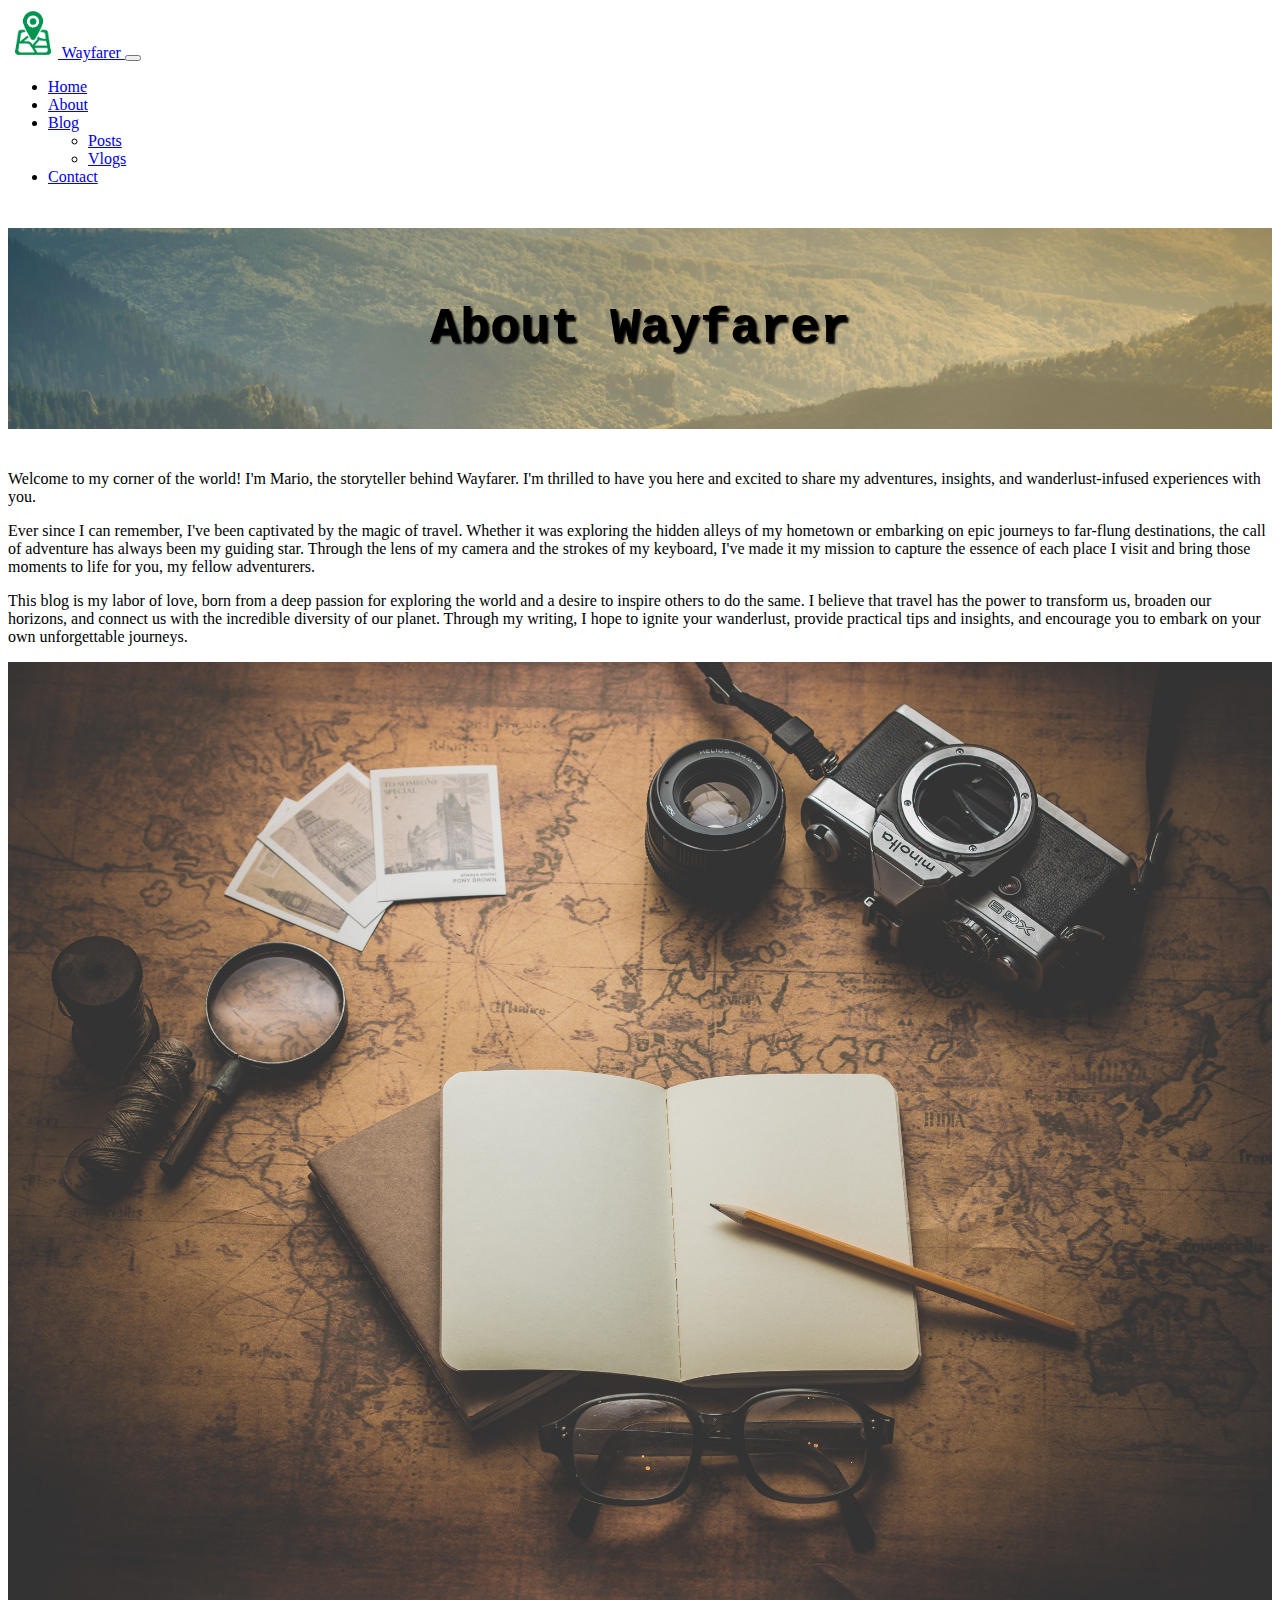
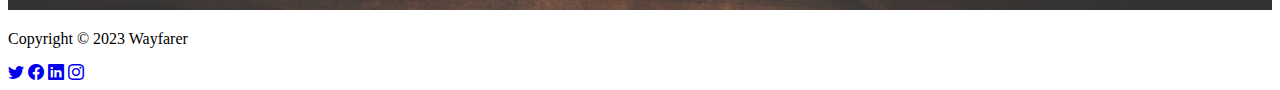
==== about.html @ 31ce6904 "Netlify Demo" ====
<!DOCTYPE html>
<html lang="en">
  <head>
    <meta charset="UTF-8" />
    <meta name="viewport" content="width=device-width, initial-scale=1.0" />
    <link
      href="https://cdn.jsdelivr.net/npm/bootstrap@5.3.1/dist/css/bootstrap.min.css"
      rel="stylesheet"
      integrity="sha384-4bw+/aepP/YC94hEpVNVgiZdgIC5+VKNBQNGCHeKRQN+PtmoHDEXuppvnDJzQIu9"
      crossorigin="anonymous"
    />
    <link
      rel="stylesheet"
      href="https://cdn.jsdelivr.net/npm/bootstrap-icons@1.11.0/font/bootstrap-icons.css"
    />
    <link rel="stylesheet" href="style.css" />
    <link rel="shortcut icon" href="./Wayfarer.png" type="image/x-icon" />
    <title>Wayfarer | Welcome</title>
  </head>
  <body class="bg-light">
    <!-- Navbar -->
    <nav
      id="main_menu"
      class="navbar navbar-expand-lg bg-dark navbar-dark sticky-top"
    >
      <div class="container">
        <a class="navbar-brand" href="#">
          <img
            src="./Images/Wayfarer.png"
            alt="Wayfarer Logo"
            width="50"
            height="50"
            class="d-inline-block text-center"
          />
          Wayfarer
        </a>
        <button
          class="navbar-toggler"
          type="button"
          data-bs-toggle="collapse"
          data-bs-target="#navmenu"
        >
          <span class="navbar-toggler-icon"></span>
        </button>
        <div class="collapse navbar-collapse" id="navmenu">
          <ul class="navbar-nav ms-auto">
            <li class="nav-item">
              <a href="index.html" class="nav-link">Home</a>
            </li>
            <li class="nav-item">
              <a href="about.html" class="nav-link">About</a>
            </li>
            <li class="dropdown">
              <a
                href="#"
                class="nav-link dropdown-toggle"
                role="button"
                data-bs-toggle="dropdown"
                >Blog</a
              >
              <ul class="dropdown-menu">
                <li>
                  <a href="#" class="dropdown-item">Posts</a>
                </li>
                <li><a href="#" class="dropdown-item">Vlogs</a></li>
              </ul>
            </li>
            <li class="nav-item">
              <a href="contact.html" class="nav-link">Contact</a>
            </li>
          </ul>
        </div>
      </div>
    </nav>
    <!-- About -->
    <section id="about">
      <h2 id="about-title" class="text-light">About Wayfarer</h2>
      <div id="bg-about" class="text-dark">
        <div class="container text-center mb-5 mt-5">
          <div class="row p-3">
            <div class="col-md-6">
              <p class="lead fw-bold">
                Welcome to my corner of the world! I'm Mario, the storyteller
                behind Wayfarer. I'm thrilled to have you here and excited to
                share my adventures, insights, and wanderlust-infused
                experiences with you.
              </p>

              <p>
                Ever since I can remember, I've been captivated by the magic of
                travel. Whether it was exploring the hidden alleys of my
                hometown or embarking on epic journeys to far-flung
                destinations, the call of adventure has always been my guiding
                star. Through the lens of my camera and the strokes of my
                keyboard, I've made it my mission to capture the essence of each
                place I visit and bring those moments to life for you, my fellow
                adventurers.
              </p>

              <p>
                This blog is my labor of love, born from a deep passion for
                exploring the world and a desire to inspire others to do the
                same. I believe that travel has the power to transform us,
                broaden our horizons, and connect us with the incredible
                diversity of our planet. Through my writing, I hope to ignite
                your wanderlust, provide practical tips and insights, and
                encourage you to embark on your own unforgettable journeys.
              </p>
            </div>
            <div class="col-md-6 align-self-center">
              <img src="./Images/about_1.jpg" alt="About 1" width="100%" />
            </div>
          </div>
        </div>
      </div>
    </section>

    <!-- Footer -->
    <footer class="p-3 bg-dark text-light text-center position-relative">
      <div class="container">
        <p>Copyright &copy; 2023 Wayfarer</p>
        <a href="#"><i class="bi bi-twitter text-light mx-2"></i></a>
        <a href="#"><i class="bi bi-facebook text-light mx-2"></i></a>
        <a href="#"><i class="bi bi-linkedin text-light mx-2"></i></a>
        <a href="#"><i class="bi bi-instagram text-light mx-2"></i></a>
      </div>
    </footer>

    <script
      src="https://cdn.jsdelivr.net/npm/bootstrap@5.3.1/dist/js/bootstrap.bundle.min.js"
      integrity="sha384-HwwvtgBNo3bZJJLYd8oVXjrBZt8cqVSpeBNS5n7C8IVInixGAoxmnlMuBnhbgrkm"
      crossorigin="anonymous"
    ></script>
  </body>
</html>
---- style.css ----
.logo-text {
  color: #009450;
}

#showcase {
  background-image: url(./Images/bg_1.jpg);
  background-position: center;
  background-repeat: no-repeat;
  background-size: cover;
  background-attachment: fixed;
  padding-top: 20vh;
  padding-bottom: 20vh;
  font-family: 'Courier New', Courier, monospace;
}

#showcase h2 {
  font-size: 70px;
  text-shadow: 2px 2px 2px black;
  text-transform: uppercase;
}

#showcase h3 {
  font-size: 30px;
  text-shadow: 2px 2px 2px black;
}

#introduction h3 {
  font-size: 30px;
  font-weight: bold;
  font-family: 'Courier New', Courier, monospace;
}

.carousel-control-prev-icon,
.carousel-control-next-icon {
  background-color: #333;
}

#introduction img {
  height: 400px;
  width: 100%;
  object-fit: cover;
}

#about h2 {
  font-size: 50px;
  text-shadow: 2px 2px 2px black;
  text-align: center;
  font-family: 'Courier New', Courier, monospace;
}

#about-title {
  background-image: url(./Images/about_2.jpg);
  background-repeat: no-repeat;
  background-position: center;
  background-size: cover;
  background-attachment: fixed;
  padding-top: 8vh;
  padding-bottom: 8vh;
}

.carousel-inner img{
  height: 500px;
  object-fit: cover;
}

.carousel-inner h2 {
  font-size: 35px;
  text-shadow: 2px 2px 2px black;
  font-family: 'Courier New', Courier, monospace;
}

.carousel-inner p {
  font-size: 20px;
  text-shadow: 2px 2px 2px black;
  font-style: italic;
  font-family: 'Courier New', Courier, monospace;
}

#post {
  background-image: url(./Images/bg_2.jpg);
  background-position: center;
  background-repeat: no-repeat;
  background-size: cover;
  background-attachment: fixed;

}

#post h5 {
  font-size: 20px;
  text-shadow: 2px 2px 2px black;
  font-weight: bold;
  font-family: 'Courier New', Courier, monospace;
}

#vlogs h2 {
  font-weight: bold;
  font-family: 'Courier New', Courier, monospace;
}
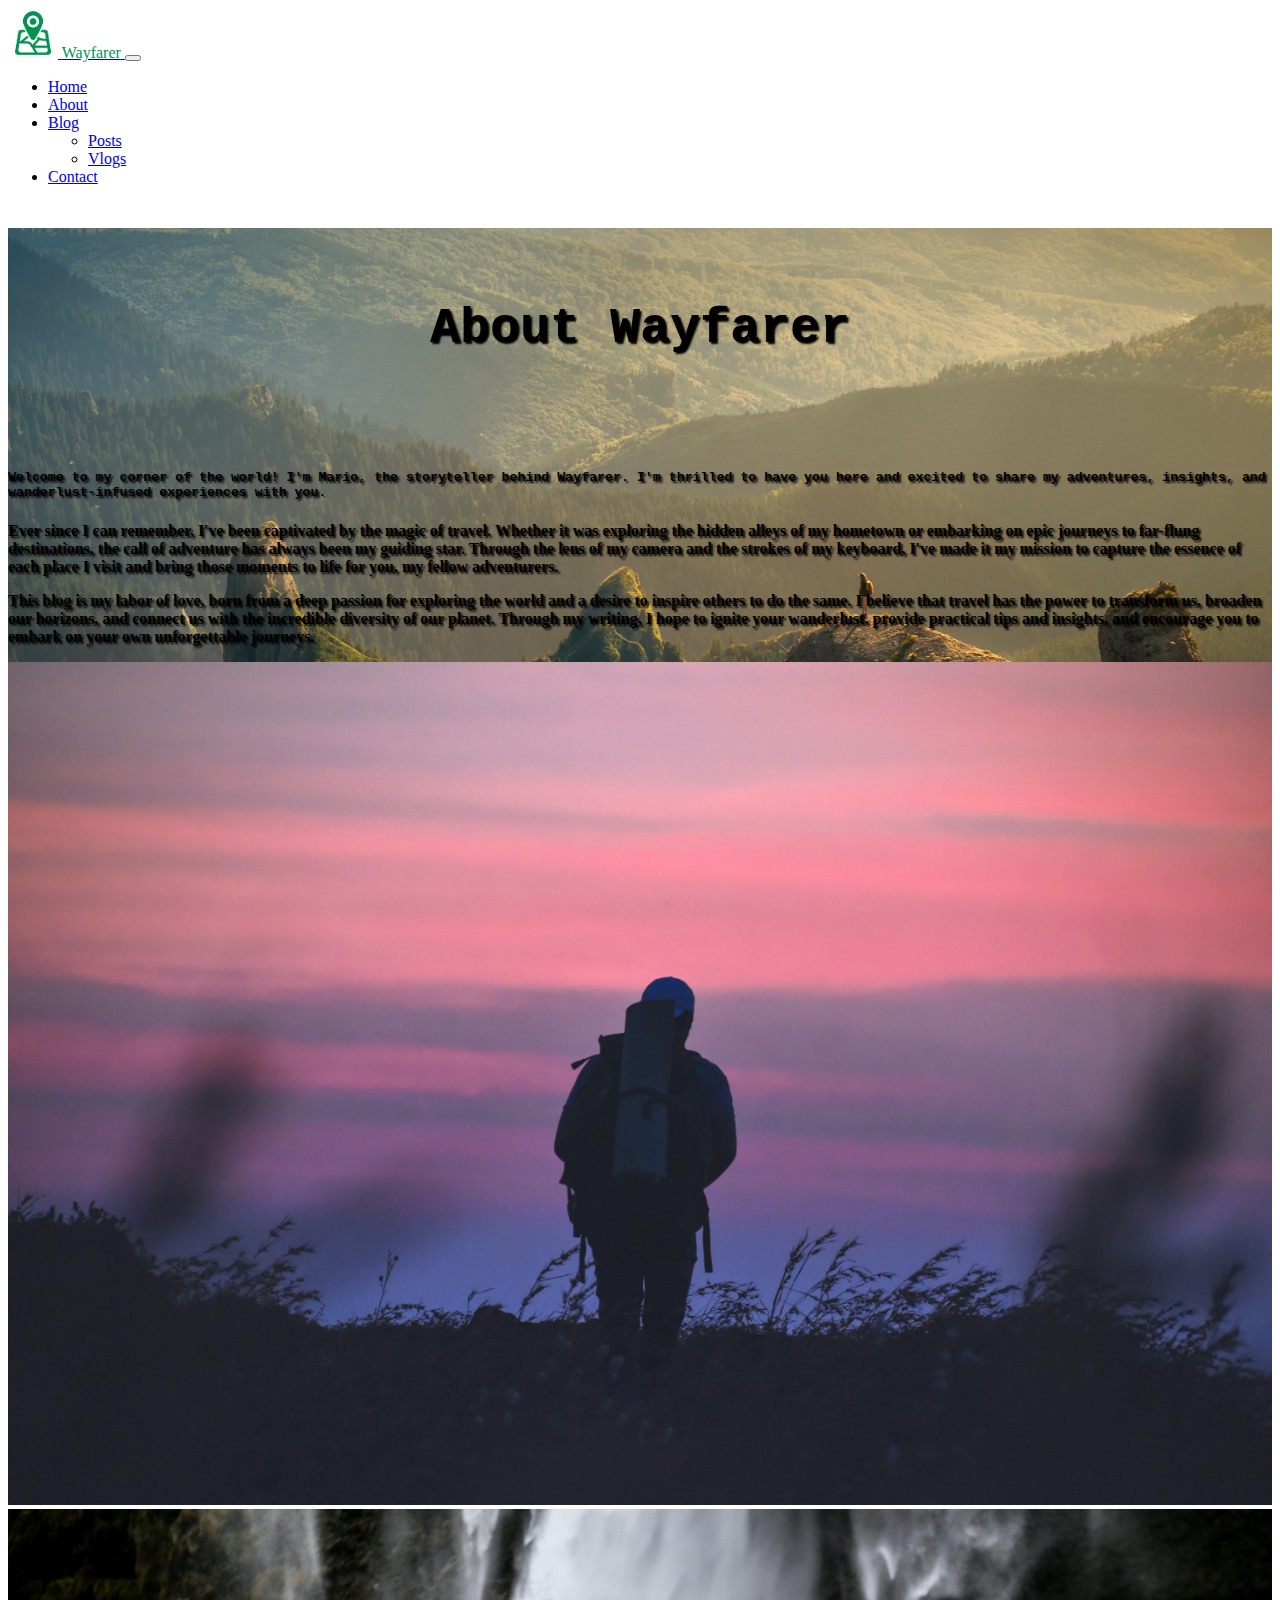
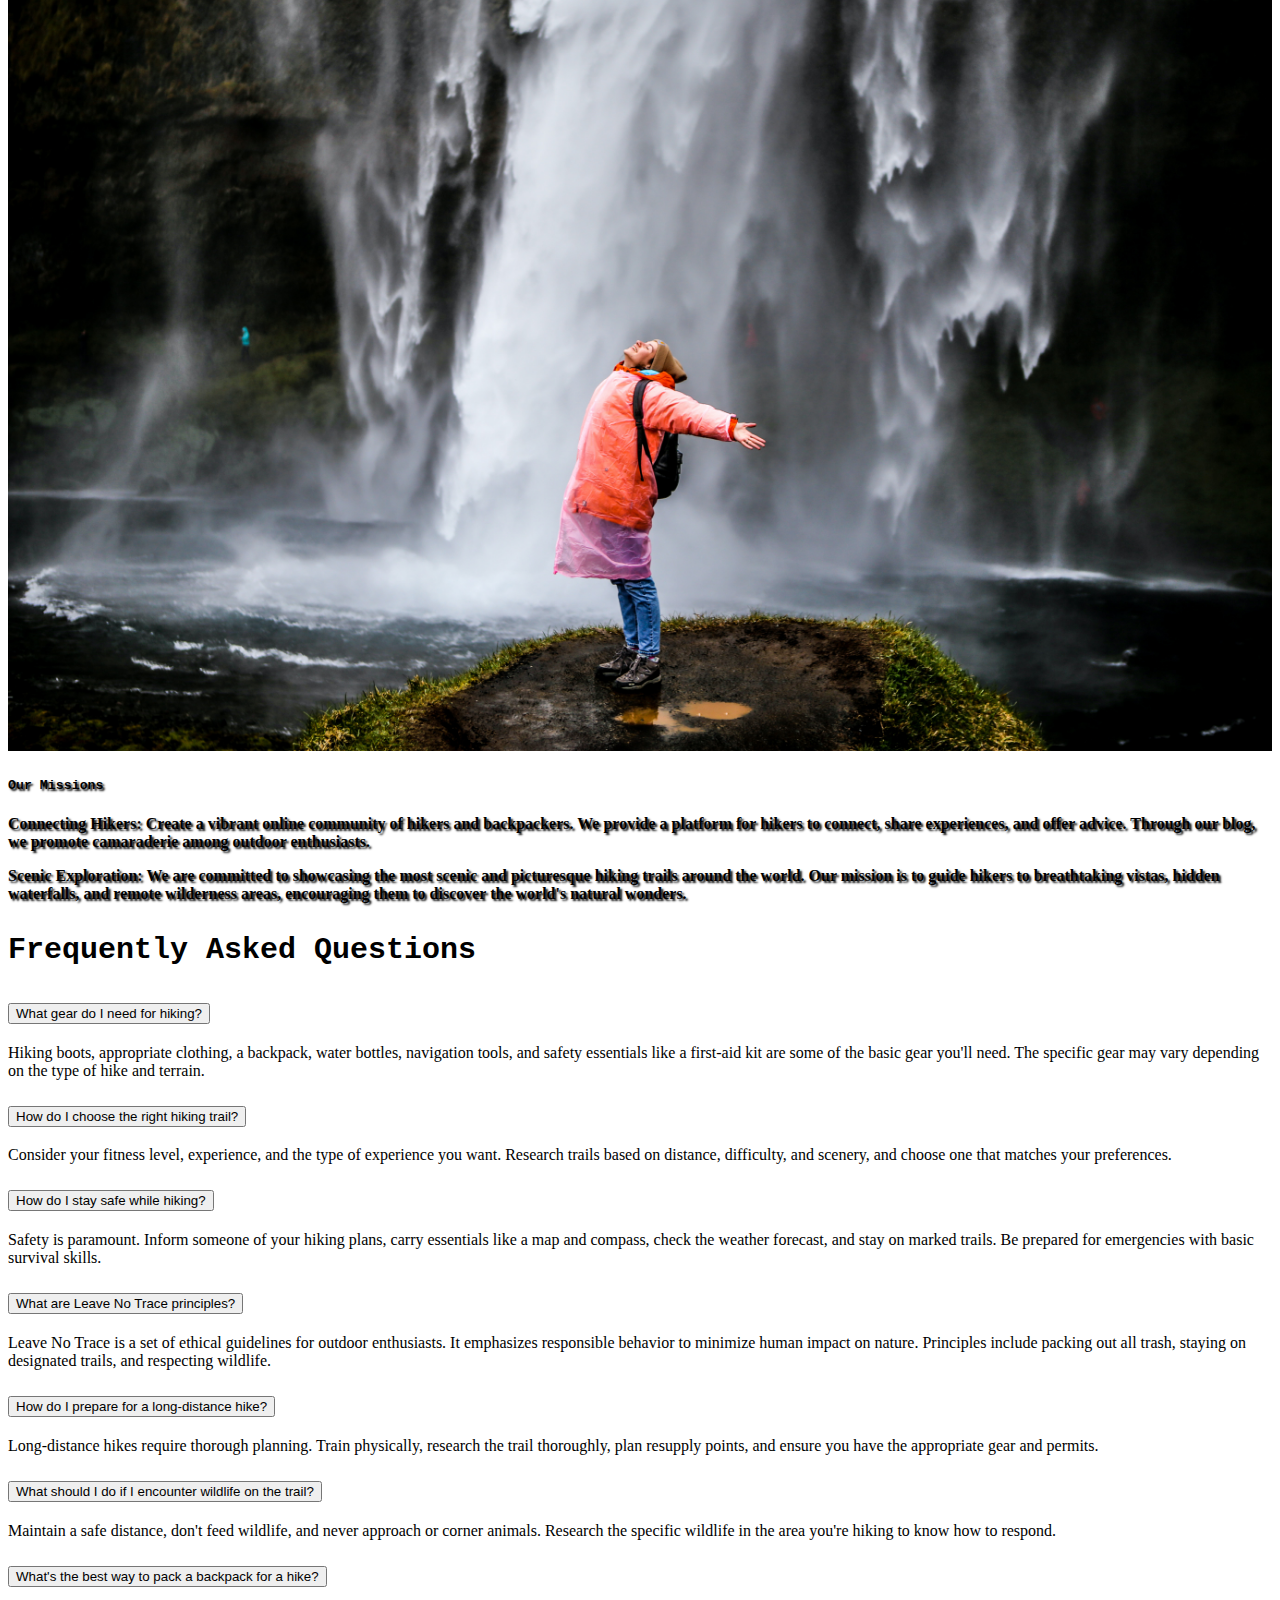
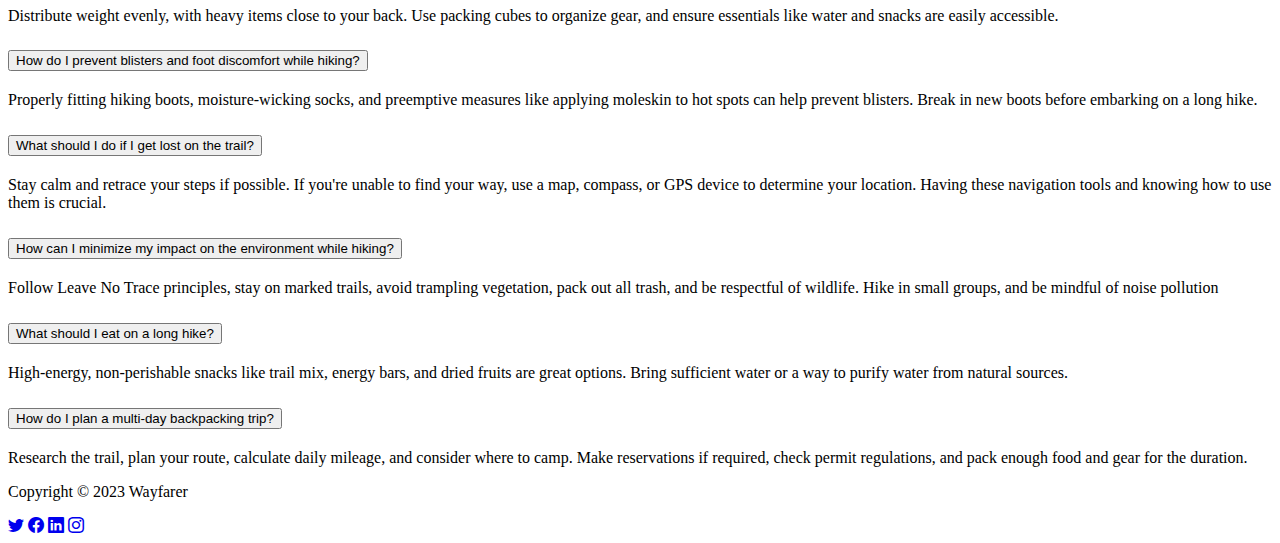
==== commit 36c8d4ff: "My Website" ====
--- a/about.html
+++ b/about.html
@@ -17,7 +17,7 @@
     <link rel="shortcut icon" href="./Wayfarer.png" type="image/x-icon" />
     <title>Wayfarer | Welcome</title>
   </head>
-  <body class="bg-light">
+  <body>
     <!-- Navbar -->
     <nav
       id="main_menu"
@@ -32,7 +32,7 @@
             height="50"
             class="d-inline-block text-center"
           />
-          Wayfarer
+          <span class="logo-text">Wayfarer</span>
         </a>
         <button
           class="navbar-toggler"
@@ -73,42 +73,371 @@
       </div>
     </nav>
     <!-- About -->
-    <section id="about">
-      <h2 id="about-title" class="text-light">About Wayfarer</h2>
-      <div id="bg-about" class="text-dark">
-        <div class="container text-center mb-5 mt-5">
-          <div class="row p-3">
-            <div class="col-md-6">
-              <p class="lead fw-bold">
-                Welcome to my corner of the world! I'm Mario, the storyteller
-                behind Wayfarer. I'm thrilled to have you here and excited to
-                share my adventures, insights, and wanderlust-infused
-                experiences with you.
-              </p>
-
-              <p>
-                Ever since I can remember, I've been captivated by the magic of
-                travel. Whether it was exploring the hidden alleys of my
-                hometown or embarking on epic journeys to far-flung
-                destinations, the call of adventure has always been my guiding
-                star. Through the lens of my camera and the strokes of my
-                keyboard, I've made it my mission to capture the essence of each
-                place I visit and bring those moments to life for you, my fellow
-                adventurers.
-              </p>
-
-              <p>
-                This blog is my labor of love, born from a deep passion for
-                exploring the world and a desire to inspire others to do the
-                same. I believe that travel has the power to transform us,
-                broaden our horizons, and connect us with the incredible
-                diversity of our planet. Through my writing, I hope to ignite
-                your wanderlust, provide practical tips and insights, and
-                encourage you to embark on your own unforgettable journeys.
-              </p>
+    <section id="about" class="text-light">
+      <h2 id="about-title">About Wayfarer</h2>
+      <div class="container text-center mb-5 mt-5">
+        <div class="row p-3">
+          <div class="col-md-6">
+            <h5>
+              Welcome to my corner of the world! I'm Mario, the storyteller
+              behind Wayfarer. I'm thrilled to have you here and excited to
+              share my adventures, insights, and wanderlust-infused experiences
+              with you.
+            </h5>
+
+            <p>
+              Ever since I can remember, I've been captivated by the magic of
+              travel. Whether it was exploring the hidden alleys of my hometown
+              or embarking on epic journeys to far-flung destinations, the call
+              of adventure has always been my guiding star. Through the lens of
+              my camera and the strokes of my keyboard, I've made it my mission
+              to capture the essence of each place I visit and bring those
+              moments to life for you, my fellow adventurers.
+            </p>
+
+            <p>
+              This blog is my labor of love, born from a deep passion for
+              exploring the world and a desire to inspire others to do the same.
+              I believe that travel has the power to transform us, broaden our
+              horizons, and connect us with the incredible diversity of our
+              planet. Through my writing, I hope to ignite your wanderlust,
+              provide practical tips and insights, and encourage you to embark
+              on your own unforgettable journeys.
+            </p>
+          </div>
+          <div class="col-md-6 align-self-center">
+            <img src="./Images/about_1.jpg" alt="About 1" width="100%" />
+          </div>
+        </div>
+      </div>
+      <div class="container text-center pb-5 mt-5">
+        <div class="row p-3">
+          <div class="col-md-6 align-self-center">
+            <img src="./Images/about_3.jpg" alt="About 1" width="100%" />
+          </div>
+          <div class="col-md-6 align-self-center">
+            <h5>Our Missions</h5>
+            <p>
+              <span class="mission">Connecting Hikers:</span> Create a vibrant
+              online community of hikers and backpackers. We provide a platform
+              for hikers to connect, share experiences, and offer advice.
+              Through our blog, we promote camaraderie among outdoor
+              enthusiasts.
+            </p>
+
+            <p>
+              <span class="mission">Scenic Exploration:</span> We are committed
+              to showcasing the most scenic and picturesque hiking trails around
+              the world. Our mission is to guide hikers to breathtaking vistas,
+              hidden waterfalls, and remote wilderness areas, encouraging them
+              to discover the world's natural wonders.
+            </p>
+          </div>
+        </div>
+      </div>
+    </section>
+
+    <!-- FAQs -->
+    <section>
+      <div class="container pt-3 pb-3 mt-3">
+        <h3 id="faq-title">Frequently Asked Questions</h3>
+      </div>
+      <div class="container text-center border mt-3 mb-5">
+        <div class="row p-3">
+          <div class="col-md-6">
+            <div class="accordion accordion-flush" id="faq">
+              <div class="accordion-item">
+                <h2 class="accordion-header">
+                  <button
+                    class="accordion-button collapsed"
+                    type="button"
+                    data-bs-toggle="collapse"
+                    data-bs-target="#faq1"
+                  >
+                    What gear do I need for hiking?
+                  </button>
+                </h2>
+                <div
+                  id="faq1"
+                  class="accordion-collapse collapse"
+                  data-bs-parent="#faq"
+                >
+                  <div class="accordion-body">
+                    Hiking boots, appropriate clothing, a backpack, water
+                    bottles, navigation tools, and safety essentials like a
+                    first-aid kit are some of the basic gear you'll need. The
+                    specific gear may vary depending on the type of hike and
+                    terrain.
+                  </div>
+                </div>
+              </div>
+              <div class="accordion-item">
+                <h2 class="accordion-header">
+                  <button
+                    class="accordion-button collapsed"
+                    type="button"
+                    data-bs-toggle="collapse"
+                    data-bs-target="#faq2"
+                  >
+                    How do I choose the right hiking trail?
+                  </button>
+                </h2>
+                <div
+                  id="faq2"
+                  class="accordion-collapse collapse"
+                  data-bs-parent="#faq"
+                >
+                  <div class="accordion-body">
+                    Consider your fitness level, experience, and the type of
+                    experience you want. Research trails based on distance,
+                    difficulty, and scenery, and choose one that matches your
+                    preferences.
+                  </div>
+                </div>
+              </div>
+              <div class="accordion-item">
+                <h2 class="accordion-header">
+                  <button
+                    class="accordion-button collapsed"
+                    type="button"
+                    data-bs-toggle="collapse"
+                    data-bs-target="#faq3"
+                  >
+                    How do I stay safe while hiking?
+                  </button>
+                </h2>
+                <div
+                  id="faq3"
+                  class="accordion-collapse collapse"
+                  data-bs-parent="#faq"
+                >
+                  <div class="accordion-body">
+                    Safety is paramount. Inform someone of your hiking plans,
+                    carry essentials like a map and compass, check the weather
+                    forecast, and stay on marked trails. Be prepared for
+                    emergencies with basic survival skills.
+                  </div>
+                </div>
+              </div>
+              <div class="accordion-item">
+                <h2 class="accordion-header">
+                  <button
+                    class="accordion-button collapsed"
+                    type="button"
+                    data-bs-toggle="collapse"
+                    data-bs-target="#faq4"
+                  >
+                    What are Leave No Trace principles?
+                  </button>
+                </h2>
+                <div
+                  id="faq4"
+                  class="accordion-collapse collapse"
+                  data-bs-parent="#faq"
+                >
+                  <div class="accordion-body">
+                    Leave No Trace is a set of ethical guidelines for outdoor
+                    enthusiasts. It emphasizes responsible behavior to minimize
+                    human impact on nature. Principles include packing out all
+                    trash, staying on designated trails, and respecting
+                    wildlife.
+                  </div>
+                </div>
+              </div>
+              <div class="accordion-item">
+                <h2 class="accordion-header">
+                  <button
+                    class="accordion-button collapsed"
+                    type="button"
+                    data-bs-toggle="collapse"
+                    data-bs-target="#faq5"
+                  >
+                    How do I prepare for a long-distance hike?
+                  </button>
+                </h2>
+                <div
+                  id="faq5"
+                  class="accordion-collapse collapse"
+                  data-bs-parent="#faq"
+                >
+                  <div class="accordion-body">
+                    Long-distance hikes require thorough planning. Train
+                    physically, research the trail thoroughly, plan resupply
+                    points, and ensure you have the appropriate gear and
+                    permits.
+                  </div>
+                </div>
+              </div>
+              <div class="accordion-item">
+                <h2 class="accordion-header">
+                  <button
+                    class="accordion-button collapsed"
+                    type="button"
+                    data-bs-toggle="collapse"
+                    data-bs-target="#faq6"
+                  >
+                    What should I do if I encounter wildlife on the trail?
+                  </button>
+                </h2>
+                <div
+                  id="faq6"
+                  class="accordion-collapse collapse"
+                  data-bs-parent="#faq"
+                >
+                  <div class="accordion-body">
+                    Maintain a safe distance, don't feed wildlife, and never
+                    approach or corner animals. Research the specific wildlife
+                    in the area you're hiking to know how to respond.
+                  </div>
+                </div>
+              </div>
             </div>
-            <div class="col-md-6 align-self-center">
-              <img src="./Images/about_1.jpg" alt="About 1" width="100%" />
+          </div>
+          <div class="col-md-6">
+            <div class="accordion accordion-flush" id="faq">
+              <div class="accordion-item">
+                <h2 class="accordion-header">
+                  <button
+                    class="accordion-button collapsed"
+                    type="button"
+                    data-bs-toggle="collapse"
+                    data-bs-target="#faq7"
+                  >
+                    What's the best way to pack a backpack for a hike?
+                  </button>
+                </h2>
+                <div
+                  id="faq7"
+                  class="accordion-collapse collapse"
+                  data-bs-parent="#faq"
+                >
+                  <div class="accordion-body">
+                    Distribute weight evenly, with heavy items close to your
+                    back. Use packing cubes to organize gear, and ensure
+                    essentials like water and snacks are easily accessible.
+                  </div>
+                </div>
+              </div>
+              <div class="accordion-item">
+                <h2 class="accordion-header">
+                  <button
+                    class="accordion-button collapsed"
+                    type="button"
+                    data-bs-toggle="collapse"
+                    data-bs-target="#faq8"
+                  >
+                    How do I prevent blisters and foot discomfort while hiking?
+                  </button>
+                </h2>
+                <div
+                  id="faq8"
+                  class="accordion-collapse collapse"
+                  data-bs-parent="#faq"
+                >
+                  <div class="accordion-body">
+                    Properly fitting hiking boots, moisture-wicking socks, and
+                    preemptive measures like applying moleskin to hot spots can
+                    help prevent blisters. Break in new boots before embarking
+                    on a long hike.
+                  </div>
+                </div>
+              </div>
+              <div class="accordion-item">
+                <h2 class="accordion-header">
+                  <button
+                    class="accordion-button collapsed"
+                    type="button"
+                    data-bs-toggle="collapse"
+                    data-bs-target="#faq9"
+                  >
+                    What should I do if I get lost on the trail?
+                  </button>
+                </h2>
+                <div
+                  id="faq9"
+                  class="accordion-collapse collapse"
+                  data-bs-parent="#faq"
+                >
+                  <div class="accordion-body">
+                    Stay calm and retrace your steps if possible. If you're
+                    unable to find your way, use a map, compass, or GPS device
+                    to determine your location. Having these navigation tools
+                    and knowing how to use them is crucial.
+                  </div>
+                </div>
+              </div>
+              <div class="accordion-item">
+                <h2 class="accordion-header">
+                  <button
+                    class="accordion-button collapsed"
+                    type="button"
+                    data-bs-toggle="collapse"
+                    data-bs-target="#faq10"
+                  >
+                    How can I minimize my impact on the environment while
+                    hiking?
+                  </button>
+                </h2>
+                <div
+                  id="faq10"
+                  class="accordion-collapse collapse"
+                  data-bs-parent="#faq"
+                >
+                  <div class="accordion-body">
+                    Follow Leave No Trace principles, stay on marked trails,
+                    avoid trampling vegetation, pack out all trash, and be
+                    respectful of wildlife. Hike in small groups, and be mindful
+                    of noise pollution
+                  </div>
+                </div>
+              </div>
+              <div class="accordion-item">
+                <h2 class="accordion-header">
+                  <button
+                    class="accordion-button collapsed"
+                    type="button"
+                    data-bs-toggle="collapse"
+                    data-bs-target="#faq11"
+                  >
+                    What should I eat on a long hike?
+                  </button>
+                </h2>
+                <div
+                  id="faq11"
+                  class="accordion-collapse collapse"
+                  data-bs-parent="#faq"
+                >
+                  <div class="accordion-body">
+                    High-energy, non-perishable snacks like trail mix, energy
+                    bars, and dried fruits are great options. Bring sufficient
+                    water or a way to purify water from natural sources.
+                  </div>
+                </div>
+              </div>
+              <div class="accordion-item">
+                <h2 class="accordion-header">
+                  <button
+                    class="accordion-button collapsed"
+                    type="button"
+                    data-bs-toggle="collapse"
+                    data-bs-target="#faq12"
+                  >
+                    How do I plan a multi-day backpacking trip?
+                  </button>
+                </h2>
+                <div
+                  id="faq12"
+                  class="accordion-collapse collapse"
+                  data-bs-parent="#faq"
+                >
+                  <div class="accordion-body">
+                    Research the trail, plan your route, calculate daily
+                    mileage, and consider where to camp. Make reservations if
+                    required, check permit regulations, and pack enough food and
+                    gear for the duration.
+                  </div>
+                </div>
+              </div>
             </div>
           </div>
         </div>
@@ -116,13 +445,13 @@
     </section>
 
     <!-- Footer -->
-    <footer class="p-3 bg-dark text-light text-center position-relative">
+    <footer class="p-3 bg-dark text-success text-center position-relative">
       <div class="container">
         <p>Copyright &copy; 2023 Wayfarer</p>
-        <a href="#"><i class="bi bi-twitter text-light mx-2"></i></a>
-        <a href="#"><i class="bi bi-facebook text-light mx-2"></i></a>
-        <a href="#"><i class="bi bi-linkedin text-light mx-2"></i></a>
-        <a href="#"><i class="bi bi-instagram text-light mx-2"></i></a>
+        <a href="#"><i class="bi bi-twitter text-success mx-2"></i></a>
+        <a href="#"><i class="bi bi-facebook text-success mx-2"></i></a>
+        <a href="#"><i class="bi bi-linkedin text-success mx-2"></i></a>
+        <a href="#"><i class="bi bi-instagram text-success mx-2"></i></a>
       </div>
     </footer>
 
--- a/style.css
+++ b/style.css
@@ -58,6 +58,14 @@
   padding-bottom: 8vh;
 }
 
+#about {
+  background-image: url(./Images/about_2.jpg);
+  background-repeat: no-repeat;
+  background-position: center;
+  background-size: cover;
+  background-attachment: fixed;
+}
+
 .carousel-inner img{
   height: 500px;
   object-fit: cover;
@@ -92,7 +100,28 @@
   font-family: 'Courier New', Courier, monospace;
 }
 
-#vlogs h2 {
+#vlogs h2, #about h5, #mission h5 {
+  font-weight: bold;
+  font-family: 'Courier New', Courier, monospace;
+}
+
+#about h5, #mission h5, #about p, #mission p, .mission{
+  text-shadow: 2px 2px 2px black;
+}
+
+#about p, #mission p, .mission
+
+.mission {
+  font-weight: bold;
+}
+
+#faq-title {
+  font-size: 30px;
+  font-weight: bold;
+  font-family: 'Courier New', Courier, monospace;
+}
+
+#contact h2, #contact h4 {
   font-weight: bold;
   font-family: 'Courier New', Courier, monospace;
 }